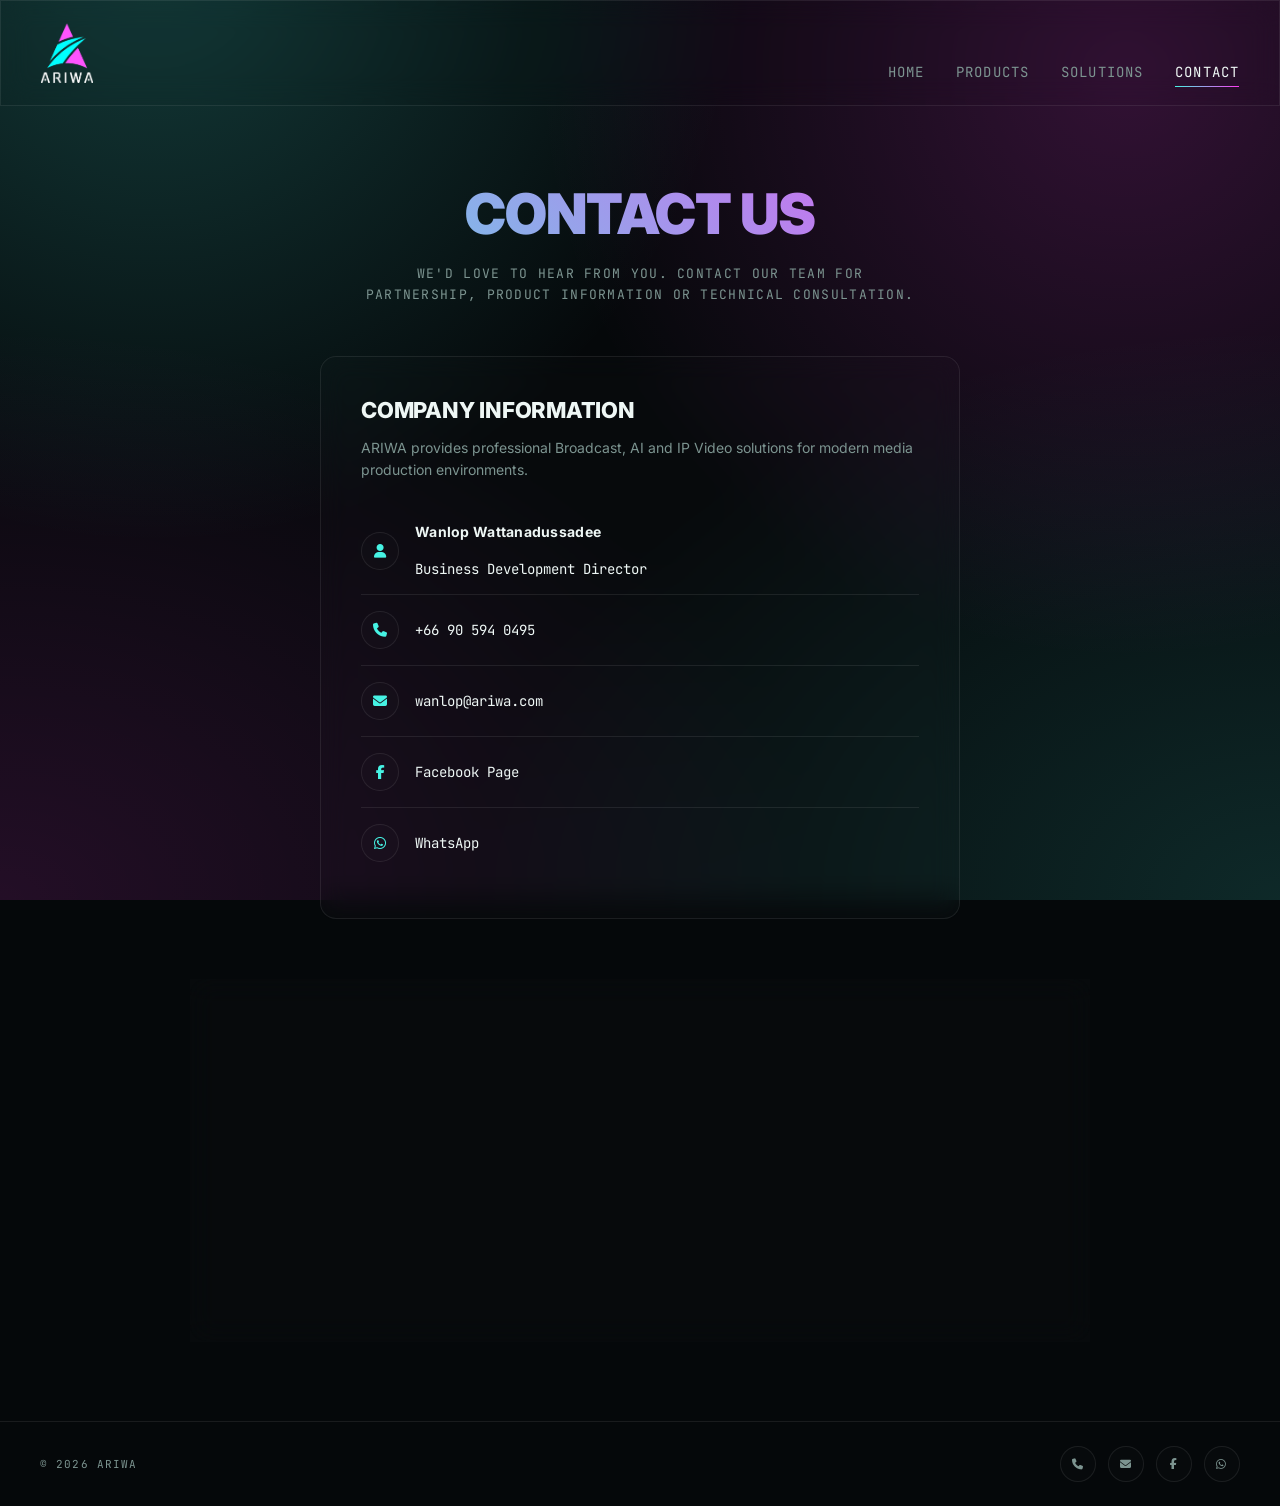
==== contact.html @ b396af3b "add website files" ====
<!doctype html>
<html lang="en">
  <head>
    <meta charset="UTF-8" />

    <meta name="viewport" content="width=device-width, initial-scale=1.0" />

    <title>ARIWA | Contact</title>
    <meta name="description" content="Get in touch with ARIWA for broadcast and AI ecosystem solutions." />
    <meta property="og:type" content="website" />
    <meta property="og:title" content="ARIWA | Contact" />
    <meta property="og:description" content="Get in touch with ARIWA for broadcast and AI ecosystem solutions." />
    <meta property="og:image" content="assets/ariwa.png" />

    <!-- Main CSS -->
    <link rel="stylesheet" href="style.css" />

    <!-- Font Awesome -->
    <link
      rel="stylesheet"
      href="https://cdnjs.cloudflare.com/ajax/libs/font-awesome/6.6.0/css/all.min.css"
    />
  </head>

  <body>
    <!-- ================= NAVBAR ================= -->

    <header class="navbar glass">
      <a href="index.html" class="logo"
        ><img src="assets/ariwa.png" alt="ARIWA"
      /></a>

      <input type="checkbox" id="navToggle" class="nav-toggle" />
      <label for="navToggle" class="hamburger" aria-label="Toggle menu">
        <span></span><span></span><span></span>
      </label>

      <nav class="nav-links">
        <a href="index.html"> Home </a>

        <a href="products.html"> Products </a>

        <a href="solutions.html"> Solutions </a>

        <a href="contact.html" class="active"> Contact </a>
      </nav>
    </header>

    <main class="main-content">
      <!-- ================= HERO ================= -->

      <section class="page-hero">
        <h1>Contact Us</h1>

        <p>
          We'd love to hear from you. Contact our team for partnership, product
          information or technical consultation.
        </p>
      </section>

      <!-- ================= CONTACT INFORMATION ================= -->

      <section class="contact-page">
        <div class="contact-info glass">
          <h2>Company Information</h2>

          <p>
            ARIWA provides professional Broadcast, AI and IP Video solutions for
            modern media production environments.
          </p>

          <div class="contact-item">
            <i class="fa-solid fa-user"></i>

            <span>
              <strong> Wanlop Wattanadussadee </strong>

              <br />

              Business Development Director
            </span>
          </div>

          <div class="contact-item">
            <i class="fa-solid fa-phone"></i>

            <a href="tel:+66905940495">+66 90 594 0495</a>
          </div>

          <div class="contact-item">
            <i class="fa-solid fa-envelope"></i>

            <a href="mailto:wanlop@ariwa.com">wanlop@ariwa.com</a>
          </div>

          <div class="contact-item">
            <i class="fa-brands fa-facebook-f"></i>

            <a href="https://facebook.com/ARIWA" target="_blank"
              >Facebook Page</a
            >
          </div>

          <div class="contact-item">
            <i class="fa-brands fa-whatsapp"></i>

            <a href="https://wa.me/66905940495" target="_blank">WhatsApp</a>
          </div>
        </div>
      </section>

      <!-- ================= MAP ================= -->

      <section class="map-section">
        <div class="glass map-box">
          <iframe
            src="https://www.google.com/maps?q=13.826018,100.597422&output=embed"
            loading="lazy"
            allowfullscreen
            referrerpolicy="strict-origin-when-cross-origin"
          ></iframe>
        </div>
      </section>
    </main>

    <!-- ================= FOOTER ================= -->

    <footer class="footer footer-split">
      <div class="footer-left">© 2026 ARIWA</div>

      <div class="footer-right">
        <a href="tel:+66905940495" title="Phone">
          <i class="fa-solid fa-phone"></i>
        </a>

        <a href="mailto:wanlop@ariwa.com" title="Email">
          <i class="fa-solid fa-envelope"></i>
        </a>

        <a href="https://facebook.com/ARIWA" target="_blank" title="Facebook">
          <i class="fa-brands fa-facebook-f"></i>
        </a>

        <a href="https://wa.me/66905940495" target="_blank" title="WhatsApp">
          <i class="fa-brands fa-whatsapp"></i>
        </a>
      </div>
    </footer>
  </body>
</html>
---- style.css ----
/* ===============================
   ARIWA — Cyber-Linear Corporate
   Font: Inter (display/body) + JetBrains Mono (utility/data)
=================================== */

@import url("https://fonts.googleapis.com/css2?family=Inter:wght@400;500;600;800;900&family=JetBrains+Mono:wght@400;500;700&display=swap");

:root {
  --bg: #05080a;
  --panel: rgba(255, 255, 255, 0.01);
  --panel-border: rgba(255, 255, 255, 0.08);

  --teal: #46f3e4;
  --pink: #ff3bf3;
  --glow: 0 0 24px rgba(0, 245, 200, 0.35), 0 0 48px rgba(255, 62, 196, 0.15);

  --ink: #eef7f5;
  --ink-muted: #7c9490;

  --font-display: "Inter", sans-serif;
  --font-body: "Inter", sans-serif;
  --font-mono: "JetBrains Mono", monospace;
}

* {
  margin: 0;
  padding: 0;
  box-sizing: border-box;
}

body {
  background: #05080a;
  background-image:
    radial-gradient(
      circle at 12% -5%,
      rgba(70, 243, 228, 0.22),
      transparent 40%
    ),
    radial-gradient(
      circle at 88% 8%,
      rgba(255, 59, 243, 0.18),
      transparent 42%
    ),
    radial-gradient(
      ellipse at 100% 100%,
      rgba(70, 243, 228, 0.14),
      transparent 45%
    ),
    radial-gradient(
      ellipse at 0% 100%,
      rgba(255, 59, 243, 0.12),
      transparent 45%
    );
  background-attachment: fixed;
  font-family: var(--font-body);
  color: var(--ink);
  min-height: 100vh;
  display: flex;
  flex-direction: column;
}

/* ===============================
   STICKY FOOTER LAYOUT
   Every page wraps its content in <main class="main-content">.
   main-content grows to fill leftover space so the footer always
   sits at the bottom of the viewport on short pages (e.g. Home),
   and simply follows the content on tall pages (e.g. Products).
=================================== */
.main-content {
  flex: 1 0 auto;
}

.glass {
  background: var(--panel);
  backdrop-filter: blur(14px);
  border: 1px solid var(--panel-border);
  border-radius: 16px;
  position: relative;
  transition:
    border-color 0.25s ease,
    box-shadow 0.25s ease;
}

/* ===============================
   Signature: HUD corner brackets
   Appear on hover for glass cards
=================================== */
.glass::before,
.glass::after {
  content: "";
  position: absolute;
  width: 18px;
  height: 18px;
  border: 2px solid transparent;
  opacity: 0;
  transition:
    opacity 0.25s ease,
    border-color 0.25s ease;
  pointer-events: none;
}

.glass::before {
  top: -1px;
  left: -1px;
  border-right: none;
  border-bottom: none;
  border-color: var(--teal);
}

.glass::after {
  bottom: -1px;
  right: -1px;
  border-left: none;
  border-top: none;
  border-color: var(--pink);
}

.glass:hover::before,
.glass:hover::after {
  opacity: 1;
}

.glass:hover {
  border-color: rgba(255, 255, 255, 0.16);
  box-shadow: var(--glow);
}

/* ===============================
   NAV
=================================== */
.navbar {
  position: fixed;
  top: 0;
  left: 0;
  right: 0;
  display: flex;
  justify-content: space-between;
  align-items: flex-end;
  padding: 22px 40px;
  z-index: 100;
  background: rgba(5, 8, 10, 0.04);
  backdrop-filter: blur(14px);
  border-bottom: 1px solid var(--panel-border);
  border-radius: 0;
}

.logo {
  display: flex;
  align-items: center;
  line-height: 0; /* trims the extra inline-image gap under the img */
}

.logo img {
  height: 60px;
  width: auto;
  display: block;
}

.nav-links {
  display: flex;
  gap: 32px;
  flex-wrap: wrap;
}

.nav-links a {
  font-family: var(--font-mono);
  font-size: 14px;
  letter-spacing: 0.08em;
  text-transform: uppercase;
  color: var(--ink-muted);
  text-decoration: none;
  position: relative;
  padding-bottom: 2px;
  transition: color 0.2s ease;
}

.nav-links a::after {
  content: "";
  position: absolute;
  left: 0;
  bottom: -4px;
  width: 0%;
  height: 1px;
  background: linear-gradient(90deg, var(--teal), var(--pink));
  transition: width 0.25s ease;
}

.nav-links a:hover {
  color: var(--ink);
}

.nav-links a:hover::after {
  width: 100%;
}

/* Current-page indicator (add class="active" to the matching nav link) */
.nav-links a.active {
  color: var(--ink);
}

.nav-links a.active::after {
  width: 100%;
}

/* ===============================
   HERO (home page)
=================================== */
.hero {
  padding-top: 180px;
  text-align: center;
  padding-bottom: 60px;
  padding-left: 20px;
  padding-right: 20px;
}

.hero h1 {
  font-family: var(--font-display);
  font-weight: 900;
  font-size: 90px;
  letter-spacing: -0.02em;
  text-transform: uppercase;
  background: linear-gradient(45deg, var(--teal), var(--pink));
  -webkit-background-clip: text;
  background-clip: text;
  color: transparent;
}

.hero p {
  font-family: var(--font-mono);
  font-size: 13px;
  letter-spacing: 0.12em;
  text-transform: uppercase;
  color: var(--ink-muted);
  margin-top: 14px;
}

.btn {
  margin-top: 28px;
  padding: 12px 28px;
  font-family: var(--font-mono);
  font-size: 13px;
  font-weight: 700;
  letter-spacing: 0.08em;
  text-transform: uppercase;
  background: linear-gradient(45deg, var(--teal), var(--pink));
  color: #05080a;
  border: none;
  border-radius: 10px;
  cursor: pointer;
  transition:
    box-shadow 0.25s ease,
    transform 0.15s ease;
}

.btn:hover {
  box-shadow: var(--glow);
  transform: translateY(-1px);
}

/* ===============================
   PAGE HERO (secondary pages: Products, Solutions)
=================================== */
.page-hero {
  padding: 180px 40px 50px;
  text-align: center;
}

.page-hero h1 {
  font-family: var(--font-display);
  font-weight: 900;
  font-size: 56px;
  letter-spacing: -0.02em;
  text-transform: uppercase;
  background: linear-gradient(45deg, var(--teal), var(--pink));
  -webkit-background-clip: text;
  background-clip: text;
  color: transparent;
}

.page-hero p {
  font-family: var(--font-mono);
  font-size: 13px;
  letter-spacing: 0.1em;
  text-transform: uppercase;
  color: var(--ink-muted);
  max-width: 560px;
  margin: 16px auto 0;
  line-height: 1.6;
}

/* ===============================
   SECTION HEADINGS (shared)
=================================== */
.brands h2 {
  font-family: var(--font-display);
  font-weight: 800;
  font-size: 28px;
  letter-spacing: -0.01em;
  text-transform: uppercase;
  text-align: center;
  color: var(--ink);
  margin-bottom: 30px;
  position: relative;
  display: block;
}

.brands h2::after {
  content: "";
  display: block;
  width: 60px;
  height: 2px;
  margin: 12px auto 0;
  background: linear-gradient(90deg, var(--teal), var(--pink));
}

/* ===============================
   SLIDER
=================================== */
.slider-container {
  overflow: hidden;
  padding: 20px 0;
}
.slider-track {
  display: flex;
  gap: 20px;
  width: max-content;
}

.brand-card {
  width: 200px;
  min-width: 200px;
  height: 100px;
  display: flex;
  align-items: center;
  justify-content: center;
  padding: 20px 26px;
  cursor: pointer;
}

.brand-card img {
  max-width: 100%;
  max-height: 100%;
  object-fit: contain;
  /* Normalize every logo to a white silhouette so mixed brand colors
     (white, black, or colored) all read consistently against the dark
     card. True colors reveal on hover for a nice pop of brand identity. */
  filter: brightness(0) invert(1);
  opacity: 0.7;
  transition:
    filter 0.3s ease,
    opacity 0.3s ease,
    transform 0.3s ease;
}

.brand-card:hover img {
  filter: none;
  opacity: 1;
  transform: scale(1.06);
}

/* ===============================
   SOLUTIONS GRID (solutions.html)
=================================== */
.solution-container {
  display: grid;
  grid-template-columns: repeat(3, 1fr);
  gap: 20px;
  padding: 0 40px 80px;
}

.solution-card {
  padding: 30px;
}

.solution-card .icon {
  font-size: 32px;
  margin-bottom: 16px;
  filter: drop-shadow(0 0 12px rgba(70, 243, 228, 0.35));
}

.solution-card h2 {
  font-family: var(--font-display);
  font-weight: 700;
  font-size: 18px;
  text-transform: uppercase;
  letter-spacing: 0.02em;
  color: var(--ink);
  margin-bottom: 10px;
}

.solution-card p {
  font-family: var(--font-body);
  font-size: 14px;
  color: var(--ink-muted);
  line-height: 1.6;
}

/* ===============================
   PRODUCTS (grid + filter)
=================================== */
.filter {
  display: flex;
  justify-content: center;
  gap: 12px;
  flex-wrap: wrap;
  padding: 0 20px 30px;
}

.filter button {
  font-family: var(--font-mono);
  font-size: 12px;
  letter-spacing: 0.08em;
  text-transform: uppercase;
  padding: 10px 20px;
  background: var(--panel);
  border: 1px solid var(--panel-border);
  border-radius: 999px;
  color: var(--ink-muted);
  cursor: pointer;
  transition: all 0.2s ease;
}

.filter button:hover {
  color: var(--ink);
  border-color: rgba(255, 255, 255, 0.2);
}

.filter button.active {
  color: #05080a;
  background: linear-gradient(45deg, var(--teal), var(--pink));
  border-color: transparent;
  box-shadow: var(--glow);
}

.products-grid {
  display: grid;
  grid-template-columns: repeat(auto-fit, minmax(240px, 1fr));
  align-content: center; /* centers rows in the space when fewer items are shown after filtering */
  gap: 20px;
  padding: 40px;
}

.product-card {
  padding: 28px 20px;
  cursor: pointer;
  opacity: 0;
  transform: translateY(14px);
  display: flex;
  align-items: center;
  justify-content: center;
  min-height: 100px;
  transition:
    opacity 0.35s ease,
    transform 0.35s ease;
}

.product-card.show {
  opacity: 1;
  transform: translateY(0);
}

.product-card h3 {
  font-family: var(--font-display);
  font-weight: 700;
  font-size: 17px;
  color: var(--ink);
}

.product-logo {
  max-width: 75%;
  max-height: 44px;
  object-fit: contain;
  margin: 0;
  filter: brightness(0) invert(1);
  opacity: 0.9;
  transition:
    filter 0.3s ease,
    opacity 0.3s ease,
    transform 0.3s ease;
}

.product-card:hover .product-logo {
  filter: none;
  opacity: 1;
  transform: scale(1.05);
}

/* ===============================
   CONTACT PAGE (contact.html)
=================================== */
.contact-page {
  display: flex;
  justify-content: center;
  padding: 0 40px 60px;
}

.contact-info {
  width: 100%;
  max-width: 640px;
  padding: 40px;
}

.contact-info h2 {
  font-family: var(--font-display);
  font-weight: 800;
  font-size: 22px;
  text-transform: uppercase;
  letter-spacing: -0.01em;
  color: var(--ink);
  margin-bottom: 14px;
}

.contact-info > p {
  font-family: var(--font-body);
  font-size: 14px;
  color: var(--ink-muted);
  line-height: 1.6;
  margin-bottom: 26px;
}

.contact-item {
  display: flex;
  align-items: center;
  gap: 16px;
  padding: 16px 0;
  border-bottom: 1px solid var(--panel-border);
  font-family: var(--font-mono);
  font-size: 14px;
  color: var(--ink);
}

.contact-item:last-child {
  border-bottom: none;
}

.contact-item i {
  width: 38px;
  height: 38px;
  min-width: 38px;
  display: flex;
  align-items: center;
  justify-content: center;
  border-radius: 50%;
  background: var(--panel);
  border: 1px solid var(--panel-border);
  color: var(--teal);
  font-size: 14px;
}

.contact-item a {
  color: var(--ink);
  text-decoration: none;
  transition: color 0.2s ease;
}

.contact-item a:hover {
  color: var(--teal);
}

.contact-item strong {
  font-family: var(--font-display);
  font-weight: 700;
  font-size: 14px;
  letter-spacing: 0.02em;
  color: var(--ink);
  display: block;
  margin-bottom: 2px;
}

/* ===============================
   MAP EMBED
=================================== */
.map-section {
  display: flex;
  justify-content: center;
  padding: 0 40px 80px;
}

.map-box {
  width: 100%;
  max-width: 900px;
  overflow: hidden; /* clips the iframe to the glass card's rounded corners */
}

.map-box iframe {
  width: 100%;
  height: 360px;
  border: 0;
  display: block;
}

.back-btn {
  display: inline-flex;
  align-items: center;
  gap: 8px;
  padding: 10px 20px;
  font-family: var(--font-mono);
  font-size: 12px;
  letter-spacing: 0.08em;
  text-transform: uppercase;
  color: var(--ink-muted);
  background: var(--panel);
  border: 1px solid var(--panel-border);
  border-radius: 999px;
  cursor: pointer;
  text-decoration: none;
  transition:
    color 0.2s ease,
    border-color 0.2s ease,
    transform 0.15s ease;
}

.back-btn:hover {
  color: var(--ink);
  border-color: rgba(255, 255, 255, 0.2);
  transform: translateX(-3px);
}

.back-btn .arrow {
  color: var(--teal);
}

/* ===============================
   BRAND DETAIL PAGE
=================================== */

.brand-detail {
  padding: 170px 40px 40px;
}

.brand-header {
  padding: 40px;
  display: flex;
  justify-content: space-between;
  align-items: center;
  gap: 30px;
}

.brand-info {
  display: flex;
  flex-direction: column;
  gap: 18px;
}

.brand-logo {
  display: block;

  width: 220px;
  height: 80px;

  object-fit: contain;
  object-position: center;

  filter: brightness(0) invert(1);
  opacity: 0.9;

  margin: 0;

  transition:
    transform 0.3s ease,
    filter 0.3s ease;
}

.brand-logo:hover {
  filter: none;
  transform: scale(1.05);
}

.brand-logo:hover {
  filter: none;
  transform: scale(1.05);
}

/* Brand Description */
.brand-desc {
  max-width: 700px;

  font-family: var(--font-body);
  font-size: 15px;
  line-height: 1.7;

  color: var(--ink-muted);
}

/* Visit Button */
.brand-action .btn {
  margin-top: 0;
}

/* ===============================
   FEATURED PRODUCTS
=================================== */

.product-title {
  padding: 50px 0 20px;
}

.product-title h2 {
  font-family: var(--font-display);
  font-size: 28px;
  font-weight: 800;

  text-transform: uppercase;

  text-align: center;

  background: linear-gradient(45deg, var(--teal), var(--pink));

  -webkit-background-clip: text;
  background-clip: text;

  color: transparent;
}

/* Product Gallery */

.product-gallery {
  display: grid;
  grid-template-columns: repeat(3, 1fr);
  gap: 30px;

  width: 100%;
  max-width: 1200px;
  margin: 40px auto;
}

.product-item {
  position: relative;
  padding: 25px;
  border-radius: 20px;

  border: 1px solid var(--panel-border);

  background: var(--panel);

  text-align: center;

  transition:
    transform 0.35s ease,
    box-shadow 0.35s ease,
    border-color 0.35s ease;
}

.product-item:hover {
  transform: scale(1.08);
  z-index: 10;

  border-color: #00e5ff;

  box-shadow:
    0 0 25px rgba(0, 229, 255, 0.35),
    0 0 50px rgba(255, 0, 255, 0.15);
}

.product-item img {
  width: 100%;
  height: 180px;

  object-fit: contain;

  margin-bottom: 18px;

  transition: transform 0.35s ease;
}

.product-item:hover img {
  transform: scale(1.08);
}

.product-item h3 {
  font-family: var(--font-display);

  font-size: 16px;

  font-weight: 700;

  color: var(--ink);
}

/* Footer detail buttons */

.detail-footer {
  display: flex;

  justify-content: space-between;

  align-items: center;

  padding: 20px 40px 60px;
}
/* ===============================
   VIZRT PRODUCT GRID
================================ */

.vizrt-gallery {
  grid-template-columns: repeat(2, 1fr);
  max-width: 900px;
}
/* ===============================
   KILOVIEW PRODUCT GRID
================================ */

.kiloview-gallery {
  grid-template-columns: repeat(2, 1fr);
  max-width: 900px;
}
/* ===============================
   NDI VIDEO SHOWCASE
================================ */

.ndi-gallery {
  display: flex;
  justify-content: center;
}

.ndi-video-box {
  width: 900px;
  max-width: 90%;
  padding: 25px;
}

.ndi-video-box iframe {
  width: 100%;
  height: 500px;
  border: none;
  border-radius: 16px;
}
/* ===============================
   MAGEWELL
================================ */

.magewell-section {
  padding: 35px;
  width: 100%;
  max-width: 1200px;
  margin: 0 auto 40px;
}
/* Magewell full layout */
.product-gallery:has(.magewell-section) {
  display: block;
}
.magewell-section h2 {
  font-size: 28px;

  margin-bottom: 25px;
}

.magewell-wrapper {
  position: relative;

  display: flex;

  align-items: center;
}
.magewell-slider {
  display: flex;

  gap: 25px;

  overflow: hidden;

  width: 100%;

  scroll-behavior: smooth;
}
.magewell-slider .product-item {
  min-width: 260px;
  height: 270px;
}
.magewell-slider img {
  height: 160px;

  object-fit: contain;
}

.slide-btn {
  position: absolute;
  top: 50%;
  transform: translateY(-50%);

  width: 58px;
  height: 58px;

  border: none;
  border-radius: 50%;

  cursor: pointer;

  font-size: 24px;
  font-weight: bold;

  color: #111;

  background: linear-gradient(45deg, var(--teal), var(--pink));

  box-shadow: 0 8px 20px rgba(0, 0, 0, 0.35);

  z-index: 10;

  transition: 0.25s;
}

.slide-btn:hover {
  transform: translateY(-50%) scale(1.08);
}

.slide-btn.left {
  left: -120px;
}

.slide-btn.right {
  right: -120px;
}

/* Director Mini row */

.director-section {
  width: 100%;
  max-width: 1200px;

  margin: 40px auto 0;

  display: flex;
  justify-content: center;

  padding: 35px;
}

.director-box {
  width: 450px; /* เดิม 350px */
  max-width: 100%;
}

.director-box img {
  width: 100%;
  height: 280px; /* เพิ่มความสูงของรูป */
  object-fit: contain;
}

.director-box h3 {
  margin-top: 20px;
  text-align: center;
}
/* ===============================
   SNS
================================ */

.sns-gallery {
  display: flex;
  flex-direction: column;
}

/* ---------- Storage Slider ---------- */

.sns-section {
  width: 100%;
  max-width: 1200px;
  margin: 0 auto 40px;
  padding: 35px;
  overflow: visible;
}

.sns-section h2 {
  font-size: 28px;
  margin-bottom: 25px;
}

.sns-wrapper {
  position: relative;
  display: flex;
  align-items: center;
}

.sns-slider {
  display: flex;
  gap: 25px;
  overflow: hidden;
  width: 100%;
  scroll-behavior: smooth;
}

.sns-slider .product-item {
  min-width: 260px;
  height: 270px;
}

.sns-slider img {
  width: 100%;
  height: 170px;
  object-fit: contain;
}

/* ---------- Arrow ---------- */

.sns-btn {
  position: absolute;
  top: 50%;
  transform: translateY(-50%);
  z-index: 10;

  width: 60px;
  height: 60px;

  border: none;
  border-radius: 50%;

  background: linear-gradient(45deg, #46f3e4, #ff3bf3);

  font-size: 26px;
  font-weight: bold;
  color: #000;

  cursor: pointer;
  transition: 0.25s;
}

.sns-btn:hover {
  transform: translateY(-50%) scale(1.08);
}

.sns-btn.left {
  left: -120px;
}

.sns-btn.right {
  right: -120px;
}

/* ---------- Director ---------- */

.sns-director {
  width: 100%;
  max-width: 1200px;

  margin: 40px auto 0;

  padding: 35px;

  display: flex;
  flex-direction: column;
  align-items: center;
}

.sns-director h2 {
  margin-bottom: 25px;
}

.sns-main-product {
  width: 450px;
  max-width: 100%;
}

.sns-main-product img {
  width: 100%;
  height: 300px;
  object-fit: contain;
}
/* ===============================
   STEP OUT AI FOOTBALL ANALYSIS
================================ */

.stepout-gallery {
  width: 100%;
  display: flex;
  justify-content: center;
}

.stepout-product {
  width: 100%;
  max-width: 1100px;
  margin: 0 auto;
  padding: 40px;
}

.stepout-product h2 {
  text-align: center;
  font-family: var(--font-display);
  font-size: 28px;
  margin-bottom: 30px;

  background: linear-gradient(45deg, var(--teal), var(--pink));
  -webkit-background-clip: text;
  background-clip: text;
  color: transparent;
}

.stepout-images {
  display: grid;
  grid-template-columns: repeat(2, minmax(260px, 1fr));
  justify-content: center;
  gap: 30px;
  max-width: 900px;
  margin: 0 auto;
}

.stepout-images .product-item {
  padding: 20px;
}

.stepout-images img {
  width: 100%;
  height: 220px;
  object-fit: contain;
  margin-bottom: 15px;
}
/* ===============================
   SPONIXTECH VIDEO PRODUCTS
================================ */

.sponix-gallery {
  display: flex;

  flex-direction: column;

  align-items: center;

  gap: 40px;

  width: 100%;

  max-width: 900px;

  margin: 40px auto;
}

.sponix-video-card {
  width: 100%;

  padding: 30px;

  text-align: center;
}

.sponix-video-card video {
  width: 100%;

  max-height: 500px;

  border-radius: 16px;

  object-fit: contain;
}

.sponix-video-card h3 {
  margin-top: 20px;

  font-family: var(--font-display);

  font-size: 20px;

  color: var(--ink);
}
/* ===============================
   JOYMECHANIX
================================ */

.joy-gallery {
  width: 100%;
  max-width: 1200px;
  margin: 40px auto;

  display: grid;
  grid-template-columns: repeat(3, 1fr);
  gap: 30px;

  justify-items: center;
  align-items: start;
}

.joy-card {
  width: 100%;
  max-width: 320px;

  padding: 30px;
  text-align: center;
}

.joy-card img {
  width: 100%;
  height: 220px;
  object-fit: contain;
  margin-bottom: 15px;
}

.joy-card h3 {
  font-size: 17px;
  color: var(--ink);
}

.joy-video {
  grid-column: 1 / -1;

  width: 100%;
  max-width: 1200px;

  padding: 35px;
  text-align: center;
}

.joy-video video {
  width: 100%;
  max-height: 550px;
  object-fit: contain;
  border-radius: 16px;
}

.joy-video h3 {
  margin-top: 20px;
  font-size: 18px;
}
/* ===============================
   MOBILE DETAIL
=================================== */

@media (max-width: 640px) {
  .brand-detail {
    padding: 190px 20px 30px;
  }

  .brand-header {
    flex-direction: column;
    align-items: flex-start;

    padding: 26px;
    gap: 20px;
  }

  .brand-logo {
    width: 180px;
  }

  .brand-action {
    width: 100%;
  }

  .brand-action .btn {
    width: 100%;
  }

  .detail-footer {
    padding: 0 20px 40px;

    flex-direction: column-reverse;
    align-items: stretch;

    gap: 14px;
  }

  .detail-footer .back-btn,
  .detail-footer .btn {
    width: 100%;
    justify-content: center;
  }

  .product-gallery {
    grid-template-columns: 1fr;
    gap: 20px;
  }

  .vizrt-gallery {
    grid-template-columns: 1fr;
  }
  .kiloview-gallery {
    grid-template-columns: 1fr;
  }
  .ndi-video-box iframe {
    height: 250px;
  }
  .stepout-images {
    grid-template-columns: 1fr;
  }

  .joy-gallery {
    grid-template-columns: 1fr;
  }

  /* Special-layout sections: tighten padding so more slider width is usable */
  .magewell-section,
  .director-section,
  .sns-section,
  .sns-director,
  .stepout-product,
  .sponix-video-card {
    padding: 20px;
  }

  /* The slide arrows were positioned at -120px, which pushes them off the
     viewport entirely on mobile and makes the sliders un-navigable by touch.
     Pull them back inside the wrapper as small overlay buttons instead. */
  .slide-btn,
  .sns-btn {
    width: 40px;
    height: 40px;
    font-size: 18px;
  }

  .slide-btn.left,
  .sns-btn.left {
    left: 4px;
  }

  .slide-btn.right,
  .sns-btn.right {
    right: 4px;
  }

  .magewell-slider,
  .sns-slider {
    scroll-padding: 0 50px;
  }

  .director-box,
  .sns-main-product {
    width: 100%;
  }

  .joy-card {
    padding: 20px;
  }

  .joy-video {
    padding: 20px;
  }

  /* Let the Magewell / SNS sliders be swiped with a finger on mobile,
     instead of only being usable via the arrow buttons. */
  .magewell-slider,
  .sns-slider {
    overflow-x: auto;
    -webkit-overflow-scrolling: touch;
    scroll-snap-type: x proximity;
    scrollbar-width: none;
  }

  .magewell-slider::-webkit-scrollbar,
  .sns-slider::-webkit-scrollbar {
    display: none;
  }

  .magewell-slider .product-item,
  .sns-slider .product-item {
    scroll-snap-align: center;
  }
}
/* ===============================
   FOOTER
=================================== */
.footer {
  flex-shrink: 0;
  text-align: center;
  padding: 30px;
  font-family: var(--font-mono);
  font-size: 11px;
  letter-spacing: 0.1em;
  text-transform: uppercase;
  color: var(--ink-muted);
  border-top: 1px solid var(--panel-border);
}

/* ===============================
   FOOTER — split variant (copyright left, social icons right)
   Add class="footer footer-split" and wrap content in
   .footer-left / .footer-right, as used on contact.html
=================================== */
.footer.footer-split {
  display: flex;
  align-items: center;
  justify-content: space-between;
  flex-wrap: wrap;
  gap: 16px;
  text-align: left;
  padding: 24px 40px;
}

.footer-left {
  font-family: var(--font-mono);
  font-size: 11px;
  letter-spacing: 0.1em;
  text-transform: uppercase;
  color: var(--ink-muted);
}

.footer-right {
  display: flex;
  gap: 12px;
}

.footer-right a {
  width: 36px;
  height: 36px;
  display: flex;
  align-items: center;
  justify-content: center;
  border-radius: 50%;
  background: var(--panel);
  border: 1px solid var(--panel-border);
  color: var(--ink-muted);
  text-decoration: none;
  transition:
    color 0.2s ease,
    border-color 0.2s ease,
    transform 0.15s ease;
}

.footer-right a:hover {
  color: var(--teal);
  border-color: rgba(255, 255, 255, 0.2);
  transform: translateY(-2px);
}

/* ===============================
   RESPONSIVE
=================================== */
@media (max-width: 900px) {
  .solution-container {
    grid-template-columns: repeat(2, 1fr);
  }
}

/* Hamburger toggle checkbox: always hidden visually (all breakpoints).
   Kept in the DOM so the label + :checked sibling selectors still work. */
.nav-toggle {
  position: absolute;
  opacity: 0;
  width: 0;
  height: 0;
  pointer-events: none;
}

@media (max-width: 640px) {
  .solution-container {
    grid-template-columns: 1fr;
    padding: 0 20px 60px;
  }

  .navbar {
    flex-direction: row;
    align-items: center;
    justify-content: space-between;
    padding: 14px 20px;
  }

  .logo img {
    height: 42px;
  }

  .hamburger {
    display: flex;
    flex-direction: column;
    justify-content: center;
    gap: 5px;
    width: 26px;
    height: 20px;
    cursor: pointer;
  }

  .hamburger span {
    display: block;
    width: 100%;
    height: 2px;
    background: var(--ink);
    border-radius: 2px;
    transition:
      transform 0.25s ease,
      opacity 0.2s ease;
  }

  .nav-toggle:checked ~ .hamburger span:nth-child(1) {
    transform: translateY(7px) rotate(45deg);
  }

  .nav-toggle:checked ~ .hamburger span:nth-child(2) {
    opacity: 0;
  }

  .nav-toggle:checked ~ .hamburger span:nth-child(3) {
    transform: translateY(-7px) rotate(-45deg);
  }

  .nav-links {
    position: absolute;
    top: 100%;
    left: 0;
    right: 0;

    flex-direction: column;
    align-items: center;
    gap: 20px;
    padding: 22px 0 28px;

    background: rgba(5, 8, 10, 0.94);
    backdrop-filter: blur(14px);
    border-bottom: 1px solid var(--panel-border);

    max-height: 0;
    opacity: 0;
    overflow: hidden;
    pointer-events: none;
    transition:
      max-height 0.3s ease,
      opacity 0.25s ease;
  }

  .nav-toggle:checked ~ .nav-links {
    max-height: 320px;
    opacity: 1;
    pointer-events: auto;
  }

  .nav-links a {
    font-size: 13px;
  }

  .hero {
    padding-top: 160px;
  }

  .hero h1 {
    font-size: 32px;
  }

  .hero p {
    font-size: 12px;
  }

  .slider-track {
    gap: 14px;
  }

  .brand-card {
    width: 130px;
    min-width: 130px;
    height: 70px;
    padding: 14px 16px;
  }

  .page-hero {
    padding: 190px 20px 40px;
  }

  .page-hero h1 {
    font-size: 34px;
  }

  .solution-card {
    padding: 24px;
  }

  .products-grid {
    padding: 20px;
    gap: 14px;
  }

  .contact-page,
  .map-section {
    padding-left: 20px;
    padding-right: 20px;
  }

  .contact-info {
    padding: 26px 22px;
  }

  .contact-item {
    gap: 12px;
    padding: 14px 0;
  }

  .map-box iframe {
    height: 220px;
  }

  .footer.footer-split {
    flex-direction: column;
    text-align: center;
    padding: 20px;
  }

  .footer-right {
    justify-content: center;
  }

  .footer:not(.footer-split) {
    padding: 20px;
  }
}

@media (max-width: 380px) {
  .hero h1 {
    font-size: 28px;
  }

  .page-hero h1 {
    font-size: 28px;
  }
}
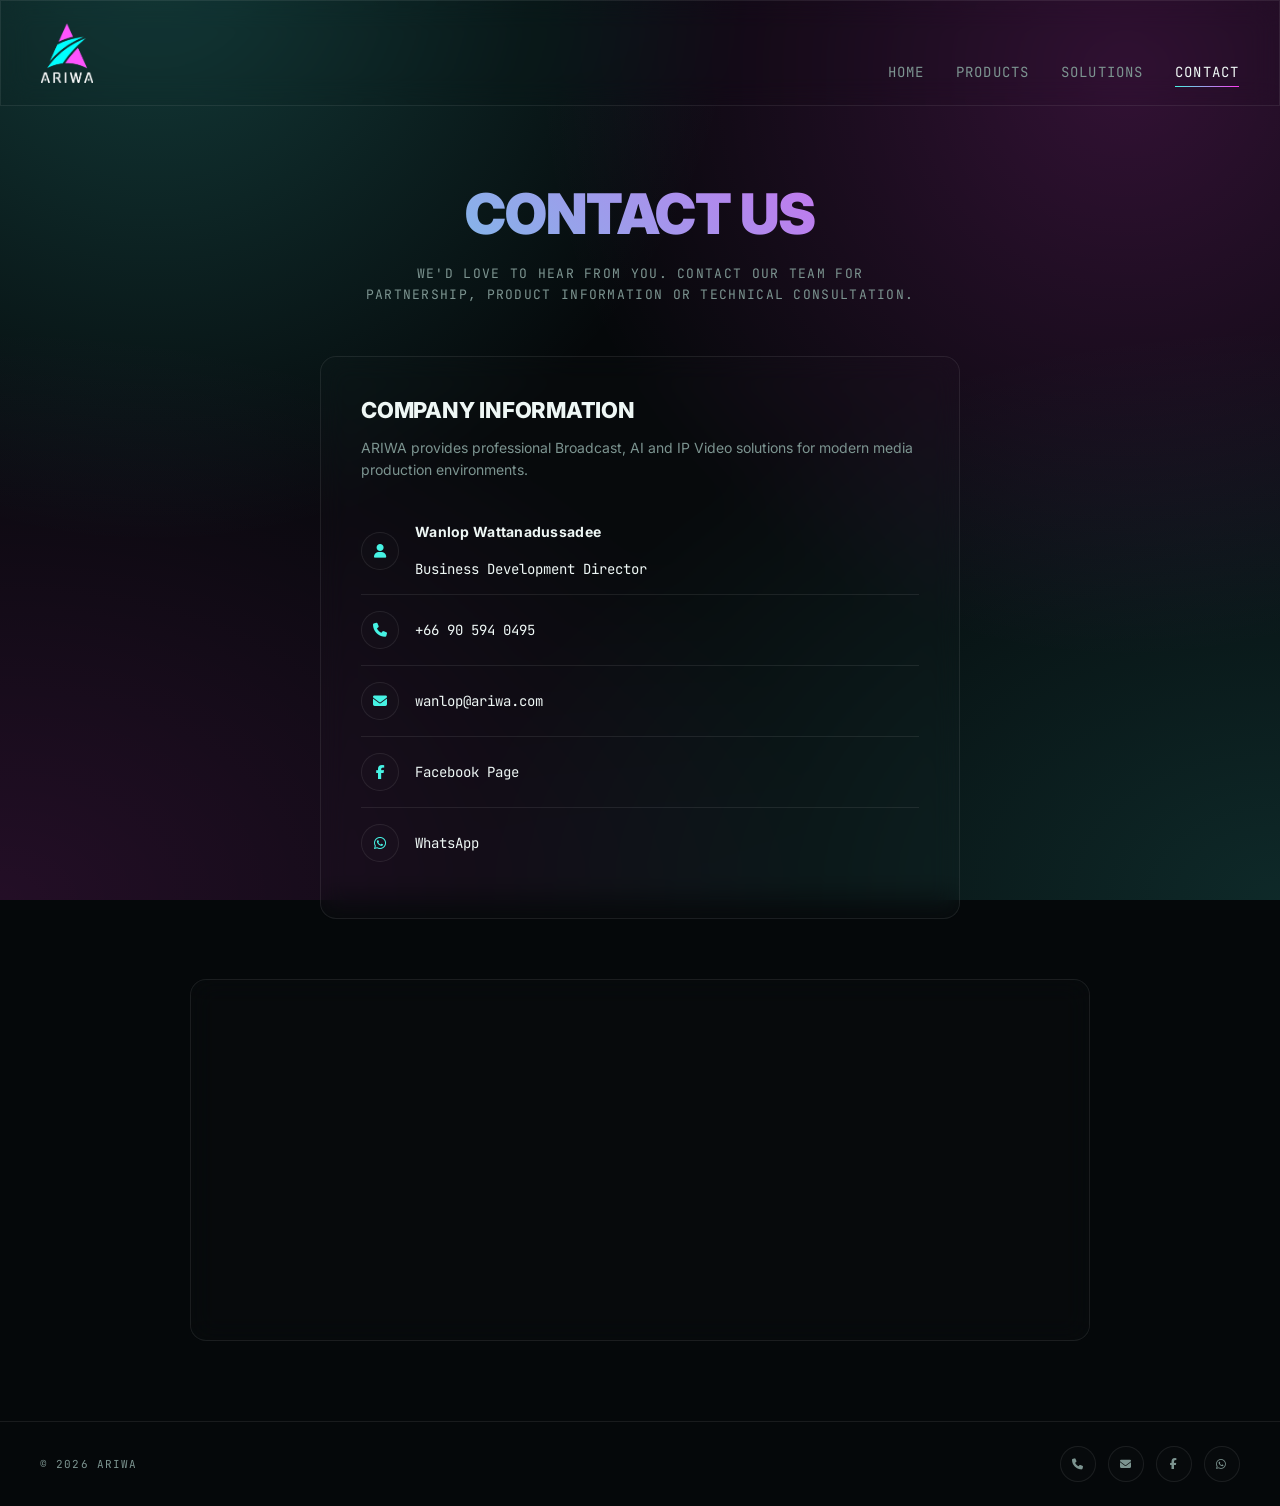
==== commit b9ef6015: "bug" ====
--- a/contact.html
+++ b/contact.html
@@ -6,10 +6,16 @@
     <meta name="viewport" content="width=device-width, initial-scale=1.0" />
 
     <title>ARIWA | Contact</title>
-    <meta name="description" content="Get in touch with ARIWA for broadcast and AI ecosystem solutions." />
+    <meta
+      name="description"
+      content="Get in touch with ARIWA for broadcast and AI ecosystem solutions."
+    />
     <meta property="og:type" content="website" />
     <meta property="og:title" content="ARIWA | Contact" />
-    <meta property="og:description" content="Get in touch with ARIWA for broadcast and AI ecosystem solutions." />
+    <meta
+      property="og:description"
+      content="Get in touch with ARIWA for broadcast and AI ecosystem solutions."
+    />
     <meta property="og:image" content="assets/ariwa.png" />
 
     <!-- Main CSS -->
@@ -96,7 +102,7 @@
           <div class="contact-item">
             <i class="fa-brands fa-facebook-f"></i>
 
-            <a href="https://facebook.com/ARIWA" target="_blank"
+            <a href="https://facebook.com/ARIWA" target="_blank" rel="noopener"
               >Facebook Page</a
             >
           </div>
@@ -104,7 +110,9 @@
           <div class="contact-item">
             <i class="fa-brands fa-whatsapp"></i>
 
-            <a href="https://wa.me/66905940495" target="_blank">WhatsApp</a>
+            <a href="https://wa.me/66905940495" target="_blank" rel="noopener"
+              >WhatsApp</a
+            >
           </div>
         </div>
       </section>
@@ -114,6 +122,7 @@
       <section class="map-section">
         <div class="glass map-box">
           <iframe
+            title="Google Map of ARIWA location"
             src="https://www.google.com/maps?q=13.826018,100.597422&output=embed"
             loading="lazy"
             allowfullscreen
@@ -137,11 +146,21 @@
           <i class="fa-solid fa-envelope"></i>
         </a>
 
-        <a href="https://facebook.com/ARIWA" target="_blank" title="Facebook">
+        <a
+          href="https://facebook.com/ARIWA"
+          target="_blank"
+          rel="noopener"
+          title="Facebook"
+        >
           <i class="fa-brands fa-facebook-f"></i>
         </a>
 
-        <a href="https://wa.me/66905940495" target="_blank" title="WhatsApp">
+        <a
+          href="https://wa.me/66905940495"
+          target="_blank"
+          rel="noopener"
+          title="WhatsApp"
+        >
           <i class="fa-brands fa-whatsapp"></i>
         </a>
       </div>
--- a/style.css
+++ b/style.css
@@ -72,6 +72,7 @@
 
 .glass {
   background: var(--panel);
+  -webkit-backdrop-filter: blur(14px);
   backdrop-filter: blur(14px);
   border: 1px solid var(--panel-border);
   border-radius: 16px;
@@ -139,6 +140,7 @@
   padding: 22px 40px;
   z-index: 100;
   background: rgba(5, 8, 10, 0.04);
+  -webkit-backdrop-filter: blur(14px);
   backdrop-filter: blur(14px);
   border-bottom: 1px solid var(--panel-border);
   border-radius: 0;
@@ -255,6 +257,9 @@
 .btn:hover {
   box-shadow: var(--glow);
   transform: translateY(-1px);
+}
+.btn-hidden {
+  display: none;
 }
 
 /* ===============================
@@ -666,11 +671,6 @@
   transform: scale(1.05);
 }
 
-.brand-logo:hover {
-  filter: none;
-  transform: scale(1.05);
-}
-
 /* Brand Description */
 .brand-desc {
   max-width: 700px;
@@ -831,7 +831,7 @@
 
 .magewell-section {
   padding: 35px;
-  width: 100%;
+  width: min(1200px, calc(100vw - 190px)); /* เปลี่ยนจาก width: 100%; */
   max-width: 1200px;
   margin: 0 auto 40px;
 }
@@ -953,7 +953,7 @@
 /* ---------- Storage Slider ---------- */
 
 .sns-section {
-  width: 100%;
+  width: min(1200px, calc(100vw - 190px)); /* เปลี่ยนจาก width: 100%; */
   max-width: 1200px;
   margin: 0 auto 40px;
   padding: 35px;
@@ -1286,22 +1286,11 @@
 
   /* The slide arrows were positioned at -120px, which pushes them off the
      viewport entirely on mobile and makes the sliders un-navigable by touch.
-     Pull them back inside the wrapper as small overlay buttons instead. */
+     The sliders below are already swipeable by finger on mobile, so the
+     arrow buttons are hidden entirely instead of repositioned. */
   .slide-btn,
   .sns-btn {
-    width: 40px;
-    height: 40px;
-    font-size: 18px;
-  }
-
-  .slide-btn.left,
-  .sns-btn.left {
-    left: 4px;
-  }
-
-  .slide-btn.right,
-  .sns-btn.right {
-    right: 4px;
+    display: none;
   }
 
   .magewell-slider,
@@ -1328,8 +1317,8 @@
   .sns-slider {
     overflow-x: auto;
     -webkit-overflow-scrolling: touch;
+    -ms-overflow-style: none;
     scroll-snap-type: x proximity;
-    scrollbar-width: none;
   }
 
   .magewell-slider::-webkit-scrollbar,
@@ -1489,6 +1478,7 @@
     padding: 22px 0 28px;
 
     background: rgba(5, 8, 10, 0.94);
+    -webkit-backdrop-filter: blur(14px);
     backdrop-filter: blur(14px);
     border-bottom: 1px solid var(--panel-border);
 
